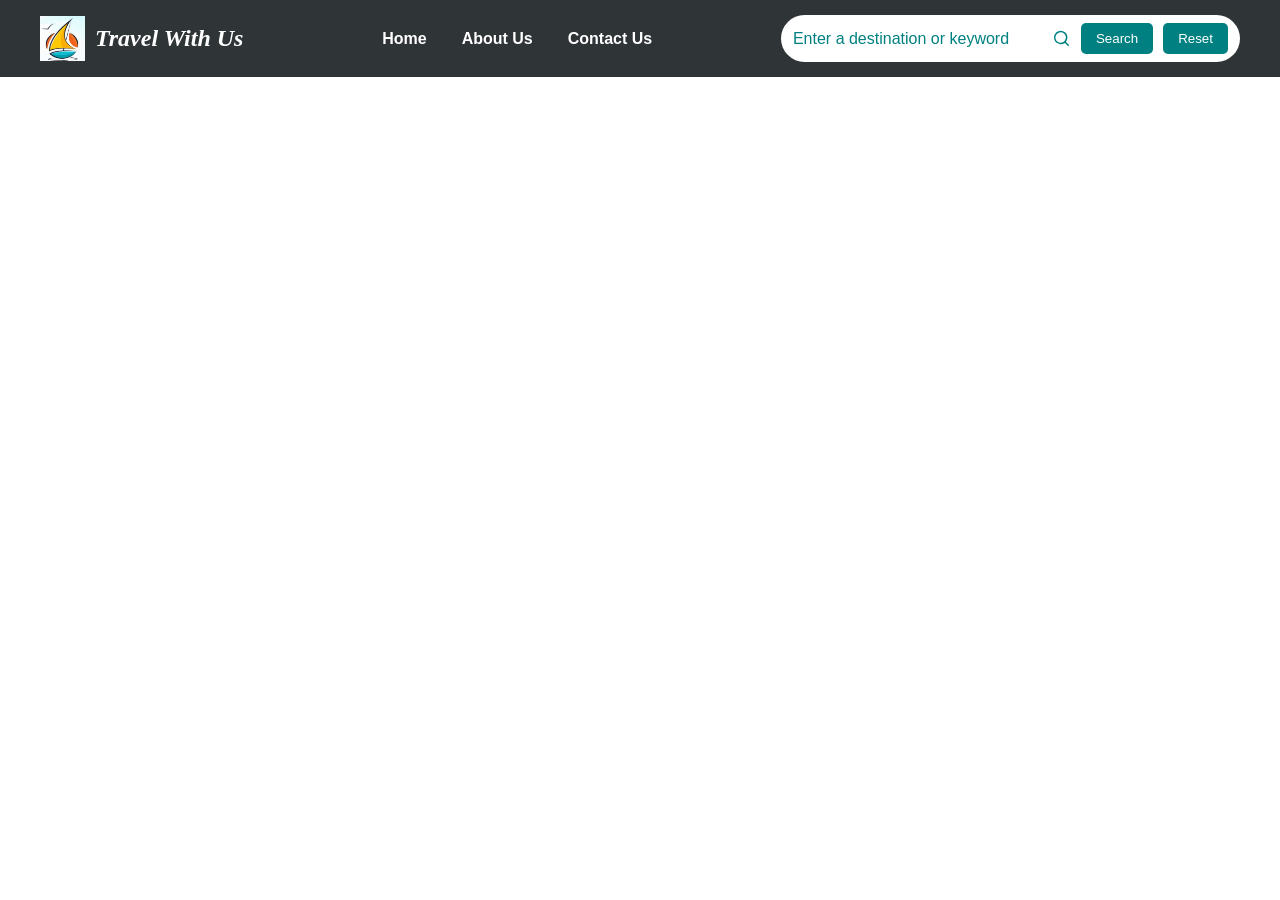
==== index.html @ 38a9fd60 "Header is done" ====
<!DOCTYPE html>
<html lang="en">
<head>
  <meta charset="UTF-8">
  <title>Travel with Us</title>
  <link rel="stylesheet" href="./travel_recomendations.css">
</head>
<body>
    <!-- Navigation Bar -->
    <nav>
        <div class="logo">
            <img src="img/logo.jpg">
            <h2>Travel With Us<h2>
        </div>
    
        <ul class="nav-links">
            <li><a href="index.html">Home</a></li>
            <li><a href="about.html">About Us</a></li>
            <li><a href="contact.html">Contact Us</a></li>
        </ul>
    
        <div class="search-container">
            <input type="text" placeholder="Enter a destination or keyword">
                <svg width="18" height="18" viewBox="0 0 24 24">
                  <path d="M10 18a8 8 0 1 1 5.3-14.1A8 8 0 0 1 10 18zm11 3-6-6"
                        stroke="#008080" fill="none" stroke-width="2"/>
                </svg>
            <button type="button">Search</button>
            <button type="button">Reset</button>
        </div>
    </nav>

<script src="./travel_recomendations.js"></script>
</body>
</html>
---- travel_recomendations.css ----
* {
    margin: 0;
    padding: 0;
    box-sizing: border-box;
}

/* Navigation */
nav {
    background-color: #2f3437;
    padding: 15px 40px;
    display: flex;
    justify-content: space-between;
    align-items: center;
}

/* Logo */
.logo {
    display: flex;
    align-items: center;
    gap: 10px;
}

.logo img {
    width: 45px;
    height: 45px;
}

.logo h2 {
    color: white;
    font-style: italic;
}

/* Navigation Links */
.nav-links {
    list-style: none;
    display: flex;
    gap: 35px;
}

.nav-links a {
    text-decoration: none;
    font-family: Georgia, sans-serif;
    color: white;
    font-weight: bold;
}

.nav-links a:hover {
    color: #6fd3d9;
}

/* Search Container */
.search-container {
    display: flex;
    align-items: center;
    gap: 10px;

    background: white;
    padding: 8px 12px;
    border-radius: 30px;
}

.search-container input {
    border: none;
    outline: none;
    width: 250px;
    font-size: 16px;
}

.search-container button {
    padding: 8px 15px;
    background: teal;
    color: white;
    border: none;
    border-radius: 5px;
    cursor: pointer;
}

.search-container button:hover {
    background:teal;
}

.search-container input[type="text"]::placeholder {
    color: teal;
  }
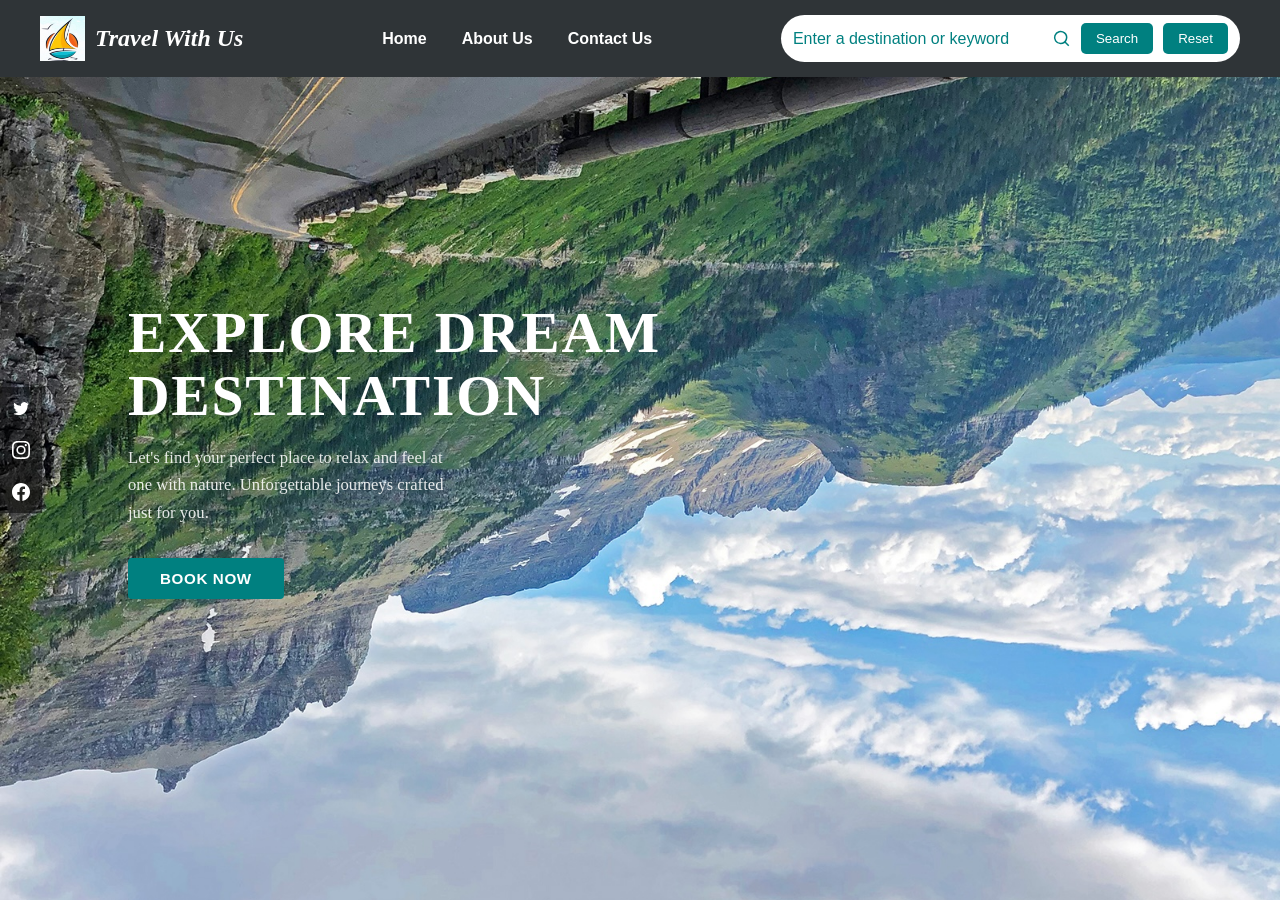
==== commit bb173497: "Home page" ====
--- a/index.html
+++ b/index.html
@@ -4,6 +4,20 @@
   <meta charset="UTF-8">
   <title>Travel with Us</title>
   <link rel="stylesheet" href="./travel_recomendations.css">
+  <style>
+    html, body {
+        height: 100%;
+        margin: 0;
+    }
+
+    body {
+        background-image: url("img/road-trip.jpg");
+        background-size: cover;
+        background-position: center;
+        background-repeat: no-repeat;
+        background-attachment: fixed;
+    }
+    </style>
 </head>
 <body>
     <!-- Navigation Bar -->
@@ -29,6 +43,34 @@
             <button type="button">Reset</button>
         </div>
     </nav>
+    <div class="intro">
+        <h1 class="intro-title">Explore Dream<br>Destination</h1>
+        <p class="intro-subtitle">
+          Let's find your perfect place to relax and feel at one with nature.
+          Unforgettable journeys crafted just for you.
+        </p>
+        <div class="intro-actions">
+          <button class="btn-book">Book Now</button>
+        </div>
+      </div>
+
+      <div class="social-sidebar">
+        <a href="#" class="social-link" aria-label="Twitter">
+          <svg viewBox="0 0 24 24" fill="currentColor">
+            <path d="M22.46 6c-.77.35-1.6.58-2.46.69a4.28 4.28 0 0 0 1.88-2.37 8.6 8.6 0 0 1-2.72 1.04 4.27 4.27 0 0 0-7.28 3.9A12.1 12.1 0 0 1 3.1 4.86a4.27 4.27 0 0 0 1.32 5.7 4.23 4.23 0 0 1-1.93-.53v.05a4.27 4.27 0 0 0 3.42 4.18 4.3 4.3 0 0 1-1.93.07 4.27 4.27 0 0 0 3.99 2.97A8.57 8.57 0 0 1 2 19.54a12.1 12.1 0 0 0 6.56 1.92c7.88 0 12.2-6.53 12.2-12.2l-.01-.56A8.68 8.68 0 0 0 22.46 6z"/>
+          </svg>
+        </a>
+        <a href="#" class="social-link" aria-label="Instagram">
+          <svg viewBox="0 0 24 24" fill="currentColor">
+            <path d="M12 2.163c3.204 0 3.584.012 4.85.07 1.366.062 2.633.334 3.608 1.308.975.975 1.246 2.242 1.308 3.608.058 1.266.07 1.646.07 4.85s-.012 3.584-.07 4.85c-.062 1.366-.334 2.633-1.308 3.608-.975.975-2.242 1.246-3.608 1.308-1.266.058-1.646.07-4.85.07s-3.584-.012-4.85-.07c-1.366-.062-2.633-.334-3.608-1.308-.975-.975-1.246-2.242-1.308-3.608C2.175 15.584 2.163 15.204 2.163 12s.012-3.584.07-4.85c.062-1.366.334-2.633 1.308-3.608.975-.975 2.242-1.246 3.608-1.308C8.416 2.175 8.796 2.163 12 2.163zm0-2.163C8.741 0 8.332.014 7.052.072 5.197.157 3.355.673 2.014 2.014.673 3.355.157 5.197.072 7.052.014 8.332 0 8.741 0 12c0 3.259.014 3.668.072 4.948.085 1.855.601 3.697 1.942 5.038 1.341 1.341 3.183 1.857 5.038 1.942C8.332 23.986 8.741 24 12 24s3.668-.014 4.948-.072c1.855-.085 3.697-.601 5.038-1.942 1.341-1.341 1.857-3.183 1.942-5.038.058-1.28.072-1.689.072-4.948s-.014-3.668-.072-4.948c-.085-1.855-.601-3.697-1.942-5.038C20.645.673 18.803.157 16.948.072 15.668.014 15.259 0 12 0zm0 5.838a6.162 6.162 0 1 0 0 12.324 6.162 6.162 0 0 0 0-12.324zm0 10.162a4 4 0 1 1 0-8 4 4 0 0 1 0 8zm6.406-11.845a1.44 1.44 0 1 0 0 2.881 1.44 1.44 0 0 0 0-2.881z"/>
+          </svg>
+        </a>
+        <a href="#" class="social-link" aria-label="Facebook">
+          <svg viewBox="0 0 24 24" fill="currentColor">
+            <path d="M24 12.073C24 5.405 18.627 0 12 0S0 5.405 0 12.073C0 18.1 4.388 23.094 10.125 24v-8.437H7.078v-3.49h3.047V9.413c0-3.007 1.792-4.669 4.533-4.669 1.312 0 2.686.235 2.686.235v2.953H15.83c-1.491 0-1.956.925-1.956 1.874v2.25h3.328l-.532 3.49h-2.796V24C19.612 23.094 24 18.1 24 12.073z"/>
+          </svg>
+        </a>
+      </div>
 
 <script src="./travel_recomendations.js"></script>
 </body>
--- a/travel_recomendations.css
+++ b/travel_recomendations.css
@@ -81,4 +81,84 @@
 
 .search-container input[type="text"]::placeholder {
     color: teal;
+  }
+
+  /* Into to website */
+  .intro {
+    position: absolute;
+    top: 50%;
+    transform: translateY(-50%);
+    left: 10%;
+    max-width: 52%;
+    display: flex;
+    flex-direction: column;
+    align-items: flex-start;
+    gap: 0;
+}
+
+.intro-title {
+    font-family: 'Playfair Display', serif;
+    font-size: clamp(2rem, 4.5vw, 4rem);
+    font-weight: 900;
+    line-height: 1.1;
+    color: white;;
+    text-transform: uppercase;
+    letter-spacing: 0.03em;
+    margin-bottom: 1rem;
+}
+
+.intro-subtitle {
+    font-size: clamp(0.85rem, 1.3vw, 1.05rem);
+    color: rgba(255, 255, 255, 0.88);
+    line-height: 1.65;
+    max-width: 38ch;
+    margin-bottom: 2rem;
+}
+
+.btn-book {
+    padding: 0.75rem 2rem;
+    background:teal;
+    color: white;
+    font-size: 0.95rem;
+    font-weight: 700;
+    letter-spacing: 0.04em;
+    border: none;
+    border-radius: 4px;
+    cursor: pointer;
+    transition: background 0.2s, transform 0.15s;
+    text-transform: uppercase;
+}
+
+.social-sidebar {
+    position: fixed;
+    left: 0;
+    top: 50%;
+    transform: translateY(-50%);
+    z-index: 99;
+  
+    display: flex;
+    flex-direction: column;
+    gap: 0;
+  }
+  
+  .social-link {
+    display: flex;
+    align-items: center;
+    justify-content: center;
+    width: 42px;
+    height: 42px;
+    background: rgba(0, 0, 0, 0.45);
+    color: #fff;
+    text-decoration: none;
+    transition: background 0.2s, color 0.2s, transform 0.2s;
+  }
+  
+  .social-link svg {
+    width: 18px;
+    height: 18px;
+  }
+  
+  .social-link:hover {
+    background: #4caf85;
+    transform: translateX(4px);
   }
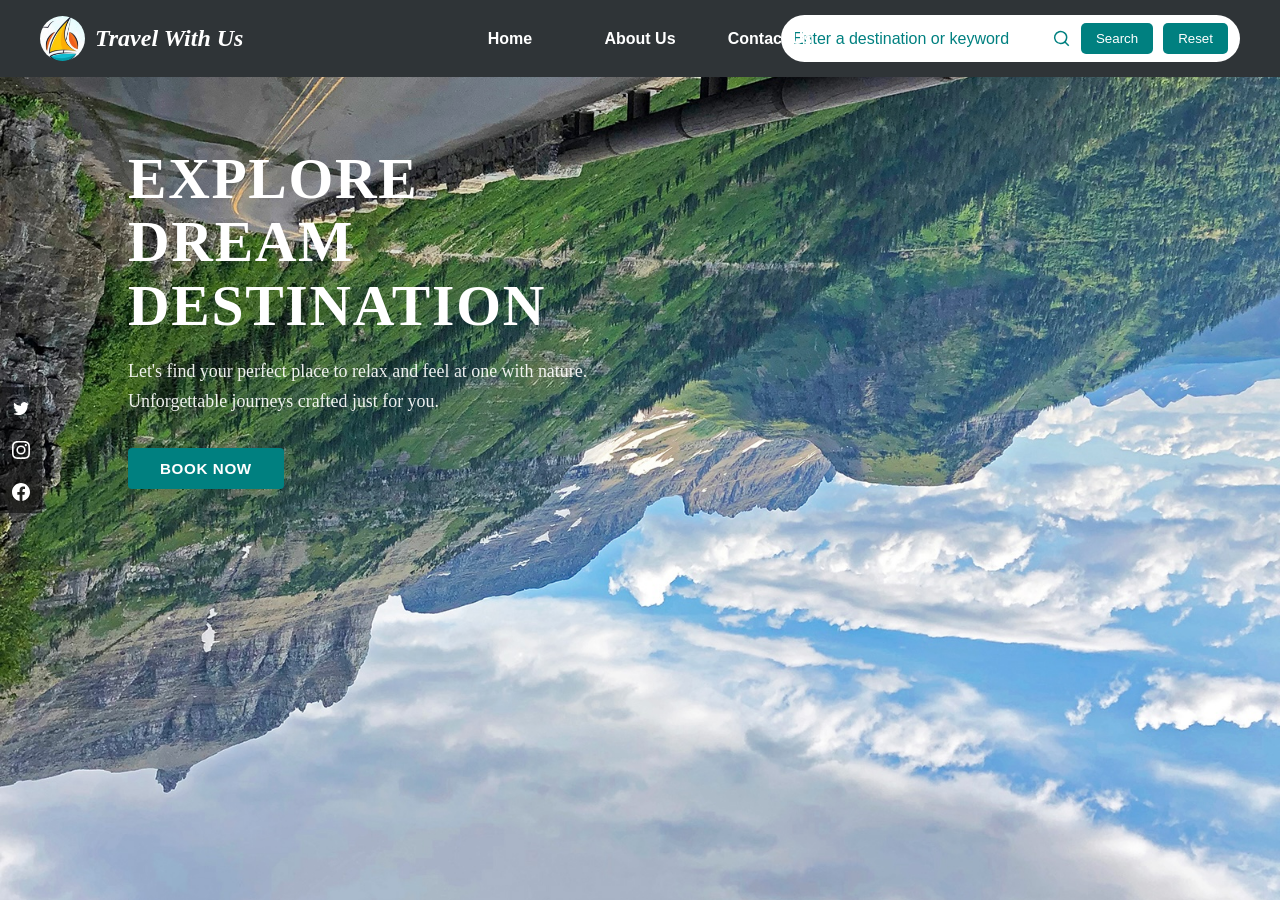
==== commit 2e621915: "Contact Us page" ====
--- a/index.html
+++ b/index.html
@@ -24,7 +24,7 @@
     <nav>
         <div class="logo">
             <img src="img/logo.jpg">
-            <h2>Travel With Us<h2>
+            <h2>Travel With Us</h2>
         </div>
     
         <ul class="nav-links">
--- a/travel_recomendations.css
+++ b/travel_recomendations.css
@@ -11,6 +11,7 @@
     display: flex;
     justify-content: space-between;
     align-items: center;
+    position: relative;
 }
 
 /* Logo */
@@ -23,6 +24,8 @@
 .logo img {
     width: 45px;
     height: 45px;
+    border-radius: 50%;
+    object-fit: cover;
 }
 
 .logo h2 {
@@ -32,16 +35,24 @@
 
 /* Navigation Links */
 .nav-links {
+    position: absolute;
+    left: 50%;
+    transform: translateX(-50%);
+
+    display: flex;
+    gap: 10px;
     list-style: none;
-    display: flex;
-    gap: 35px;
 }
 
 .nav-links a {
     text-decoration: none;
     font-family: Georgia, sans-serif;
-    color: white;
     font-weight: bold;
+    display: flex;
+    justify-content: center;
+    align-items: center;
+    width: 120px;
+    color: white;
 }
 
 .nav-links a:hover {
@@ -53,7 +64,6 @@
     display: flex;
     align-items: center;
     gap: 10px;
-
     background: white;
     padding: 8px 12px;
     border-radius: 30px;
@@ -76,24 +86,21 @@
 }
 
 .search-container button:hover {
-    background:teal;
+    background: teal;
 }
 
 .search-container input[type="text"]::placeholder {
     color: teal;
-  }
-
-  /* Into to website */
-  .intro {
-    position: absolute;
-    top: 50%;
-    transform: translateY(-50%);
-    left: 10%;
-    max-width: 52%;
+}
+
+/* Intro*/
+.intro {
+    padding: 70px 10% 40px;
+    max-width: 60%;
     display: flex;
     flex-direction: column;
     align-items: flex-start;
-    gap: 0;
+    color: white;
 }
 
 .intro-title {
@@ -101,23 +108,23 @@
     font-size: clamp(2rem, 4.5vw, 4rem);
     font-weight: 900;
     line-height: 1.1;
-    color: white;;
+    color: white;
     text-transform: uppercase;
     letter-spacing: 0.03em;
-    margin-bottom: 1rem;
+    margin-bottom: 1.25rem;
 }
 
 .intro-subtitle {
-    font-size: clamp(0.85rem, 1.3vw, 1.05rem);
-    color: rgba(255, 255, 255, 0.88);
+    font-size: clamp(1rem, 1.4vw, 1.15rem);
+    color: rgba(255, 255, 255, 0.92);
     line-height: 1.65;
-    max-width: 38ch;
+    max-width: 60ch;
     margin-bottom: 2rem;
 }
 
 .btn-book {
     padding: 0.75rem 2rem;
-    background:teal;
+    background: teal;
     color: white;
     font-size: 0.95rem;
     font-weight: 700;
@@ -129,19 +136,99 @@
     text-transform: uppercase;
 }
 
+.btn-book:hover {
+    background: #006666;
+    transform: translateY(-2px);
+}
+
+/* About Us page part*/
+.team-content {
+    display: grid;
+    grid-template-columns: 200px 1fr;
+    gap: 60px;
+    padding: 40px 10% 100px;
+    align-items: start;
+}
+
+.team-title {
+    display: flex;
+    align-items: flex-start;
+}
+
+.team-title h1 {
+    font-size: 60px;
+    font-weight: bold;
+    line-height: 1.1;
+    color: #fff;
+}
+
+.team-members {
+    display: grid;
+    grid-template-columns: repeat(3, 1fr);
+    gap: 30px;
+}
+
+/* Card */
+.member {
+    background: rgba(255, 255, 255, 0.1);
+    backdrop-filter: blur(2px);
+    padding: 20px;
+    border-radius: 10px;
+    text-align: center;
+    min-height: 300px;
+    display: flex;
+    flex-direction: column;
+    justify-content: space-between;
+    align-items: center;
+    color: white;
+}
+
+.icon {
+    width: 80px;
+    height: 80px;
+    background: white;
+    border-radius: 50%;
+    margin: 0 auto 15px;
+    background-image: url("data:image/svg+xml,%3Csvg xmlns='http://www.w3.org/2000/svg' viewBox='0 0 24 24' fill='%232f3437'%3E%3Cpath d='M12 12c2.7 0 4.9-2.2 4.9-4.9S14.7 2.2 12 2.2 7.1 4.4 7.1 7.1 9.3 12 12 12zm0 2.5c-3.3 0-9.8 1.6-9.8 4.9v2.4h19.6v-2.4c0-3.3-6.5-4.9-9.8-4.9z'/%3E%3C/svg%3E");
+    background-repeat: no-repeat;
+    background-position: center;
+    background-size: 42px 42px;
+    flex-shrink: 0;
+}
+
+.member h3 {
+    margin: 10px 0;
+}
+
+.member p {
+    font-size: 14px;
+    opacity: 0.9;
+    flex-grow: 1;
+}
+
+.member span {
+    display: inline-block;
+    margin-top: 15px;
+    padding: 6px 12px;
+    background: #2f6fa3;
+    border-radius: 20px;
+    font-size: 12px;
+}
+
+/* Social media */
 .social-sidebar {
     position: fixed;
     left: 0;
     top: 50%;
     transform: translateY(-50%);
     z-index: 99;
-  
+
     display: flex;
     flex-direction: column;
     gap: 0;
-  }
-  
-  .social-link {
+}
+
+.social-link {
     display: flex;
     align-items: center;
     justify-content: center;
@@ -151,14 +238,130 @@
     color: #fff;
     text-decoration: none;
     transition: background 0.2s, color 0.2s, transform 0.2s;
-  }
-  
-  .social-link svg {
+}
+
+.social-link svg {
     width: 18px;
     height: 18px;
-  }
-  
-  .social-link:hover {
+}
+
+.social-link:hover {
     background: #4caf85;
     transform: translateX(4px);
-  }+}
+
+/* part for the narrow screen*/
+@media (max-width: 900px) {
+    .team-content {
+        grid-template-columns: 1fr;
+    }
+    .team-members {
+        grid-template-columns: 1fr;
+    }
+    .intro {
+        max-width: 85%;
+    }
+}
+
+/* Contact page part */
+.contact-content {
+    display: flex;
+    justify-content: space-between;
+    align-items: center;
+    flex-wrap: wrap;
+    gap: 40px;
+    padding: 60px 10%;
+    min-height: calc(100vh - 78px);
+}
+
+.contact-intro {
+    flex: 1 1 320px;
+    color: white;
+}
+
+.contact-intro h1 {
+    font-family: 'Playfair Display', serif;
+    font-size: clamp(2.2rem, 5vw, 4rem);
+    font-weight: 900;
+    line-height: 1.1;
+    text-transform: uppercase;
+    letter-spacing: 0.03em;
+    margin-bottom: 1rem;
+}
+
+.contact-intro p {
+    font-size: clamp(1rem, 1.4vw, 1.15rem);
+    color: rgba(255, 255, 255, 0.9);
+}
+
+.contact-form-card {
+    flex: 0 1 420px;
+    width: 100%;
+    max-width: 420px;
+    background: rgba(255, 255, 255, 0.12);
+    backdrop-filter: blur(6px);
+    border-radius: 10px;
+    padding: 30px;
+    color: white;
+}
+
+.form-group {
+    margin-bottom: 20px;
+}
+
+.form-group label {
+    display: block;
+    margin-bottom: 8px;
+    font-weight: bold;
+}
+
+.form-group input,
+.form-group textarea {
+    width: 100%;
+    padding: 12px 15px;
+    border: none;
+    border-radius: 6px;
+    background: rgba(255, 255, 255, 0.18);
+    color: white;
+    font-size: 14px;
+    font-family: inherit;
+    outline: none;
+}
+
+.form-group input::placeholder,
+.form-group textarea::placeholder {
+    color: rgba(255, 255, 255, 0.75);
+}
+
+.form-group textarea {
+    resize: vertical;
+    min-height: 100px;
+}
+
+.btn-submit {
+    width: 100%;
+    padding: 14px;
+    background: teal;
+    color: white;
+    border: none;
+    border-radius: 6px;
+    font-weight: bold;
+    font-size: 16px;
+    cursor: pointer;
+    transition: background 0.2s, transform 0.15s;
+}
+
+.btn-submit:hover {
+    background: #006666;
+}
+
+@media (max-width: 700px) {
+    .contact-content {
+        flex-direction: column;
+        align-items: flex-start;
+        padding: 40px 8% 60px;
+    }
+    .contact-form-card {
+        max-width: 100%;
+    }
+}
